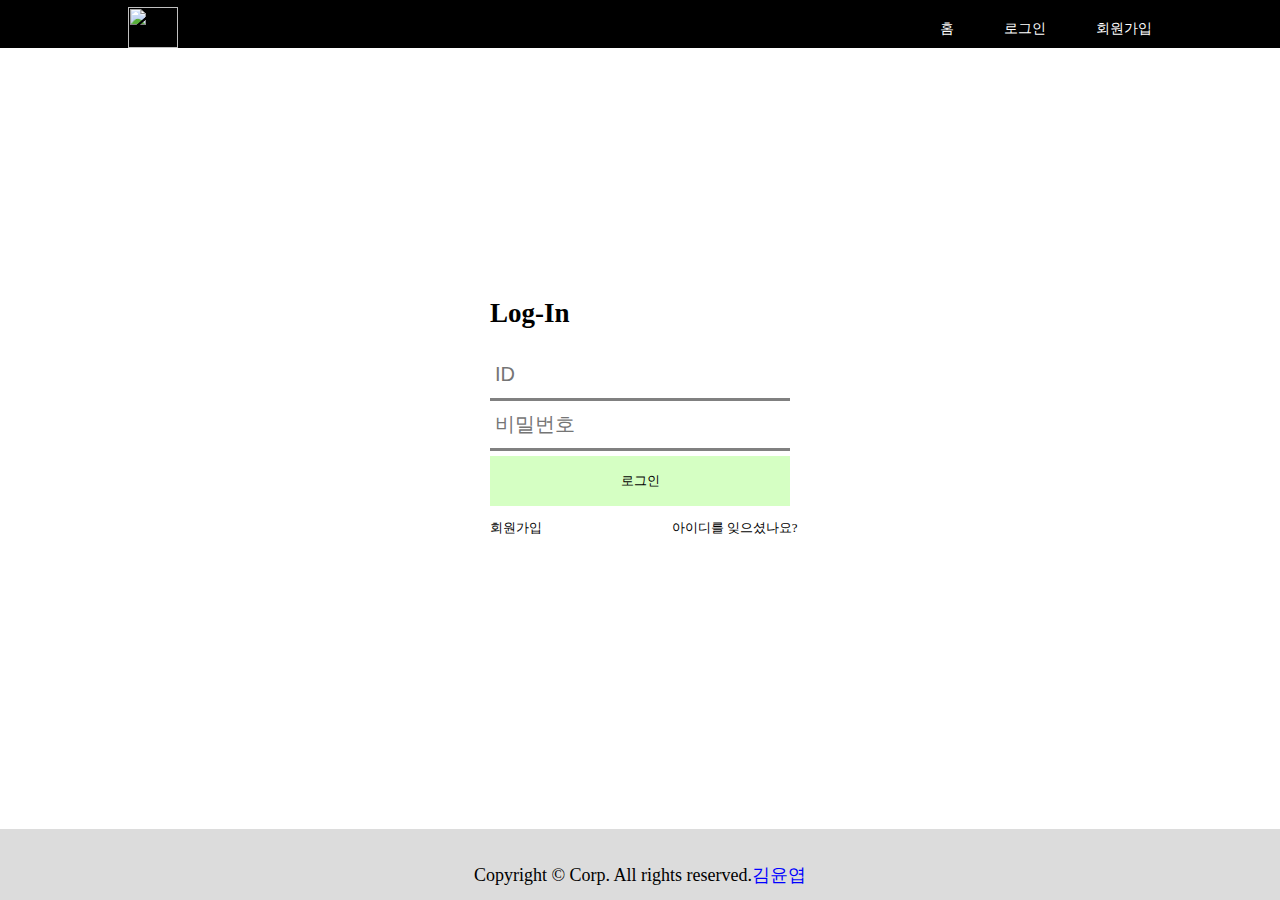
==== login.html @ 4362d27c "Rename index.html to login.html" ====
<html>
	<head>
		<meta charset="utf-8">
		<title>매너제틱</title>
		<link rel="stylesheet" type="text/css" href="css/font.css"> <!--폰트정의 css-->
		<link rel="stylesheet" type="text/css" href="css/header.css"> <!--header부분, body속성 설정-->
		<link rel="stylesheet" type="text/css" href="css/login_form.css"> <!--login폼 css-->
	</head>
	<body>
		<header>
			<div>
				<a href="index.html"><img src="img/logo.png" class="header_logo_img"><a/>
				<ul>
					<li><a href="register.html">회원가입</a></li>
					<li><a href="index.html">로그인</a></li>
					<li><a href="index.html">홈</a></li>
				</ul><br>
			</div>
		</header>
		<main class="main_login">
			<form action="php/login.php" method="post">
					<h2>Log-In</h2>
					<input type="text" placeholder="ID" name="id" class="id_input" required="required">
					<input type="password" placeholder="비밀번호" name="pw" class="pw_input" required="required">
					<input type="submit" value="로그인" class="login_button">
					<a href="register.html" class="id_lose">회원가입</a>
					<a href="" class="id_lost">아이디를 잊으셨나요?</a>					
			</form>
		</main>
		<div id="footer">
        <br/> Copyright ©  Corp. All rights reserved.<font color="blue">김윤엽</font>
        </div>
	</body>
</html>
---- css/font.css ----
@CHARSET "UTF-8";

@font-face{
	font-family: 'NanumGothic';
	src: url('font/NanumGothic.ttf') format('truetype');	
}

body{
	font-family: NanumGothic;
}
---- css/header.css ----
body {
	margin: 0;
	padding: 0;
	font-family: "나눔고딕";
	font-size: 18px;
	width: 100%;
	height: 100%;
}
main
{
	background: #FFF;
}
.logo{
	color: white;
	font-size: 30px;
}
header{
	font-size: 14px;
	height: 48px;
	background-color: black;
}
header div
{	
	width: 80%;
	height: 100%;
	
	margin: 0 10%;
}
.header_logo_img{
	width: 50px;
	height: 41px;
	margin-top: 7px;
	text-decoration: none;
}
header ul{
	list-style: none;
	float: right;
	text-align: right;
}
header ul a
{
	text-decoration: none;
	float: left;
	color: white;
}
header ul li{
	list-style: none;
	float: right;
	margin-top: 6px;
	margin-left: 50px;
	margin-bottom: 10px;
	color: white;
}
header ul a:hover{
	color: #76787c;
	-webkit-transition: 0.2s;
	transition: 0.2s;
}

hr{
	width: 80%;
	border: none;
	border: 0.7px black solid;
}
#footer{
	padding: 1% 15%;
    clear: both;
	background-color: gainsboro;
	text-align: center;
	position: absolute;
	bottom: 0;
	left: 0;
	right: 0;
}
/*header ul li dl.user_profile_dropdown{ border:3px #ccc solid; background:#FFC; display:none;}
header ul li.dropdown:hover .user_profile_dropdown{ display:block; position: relative;}
*/
---- css/login_form.css ----
main{
	width: 300px;
	margin: 0 auto;
	margin-top: 250px; 
}
.login_background{
	
}
.id_input,.pw_input{
	border: none;
	border-bottom: 3px solid gray;
	outline: none;
	font-size: 20px;
	padding: 5px;
	width: 300px;
	height: 50px;
}
.pw_input:focus{
	border-bottom: 3px solid #00bfff;
}
.id_input:focus{
	border-bottom: 3px solid #00bfff;	
}
.login_button{
	border: none;
	margin-top: 5px;
	margin-bottom: 10px;
	width: 300px;
	height: 50px;
	background-color: #d5ffc3;
}
.id_lose{
	font-size: 13px;
	text-decoration: none;
	color: black;
	margin-right: 30px;
}
.id_lost{
	position: relative;
	left: 55;
	font-size: 13px;
	text-decoration: none;
	color: black;
	margin-left: 40px;
}
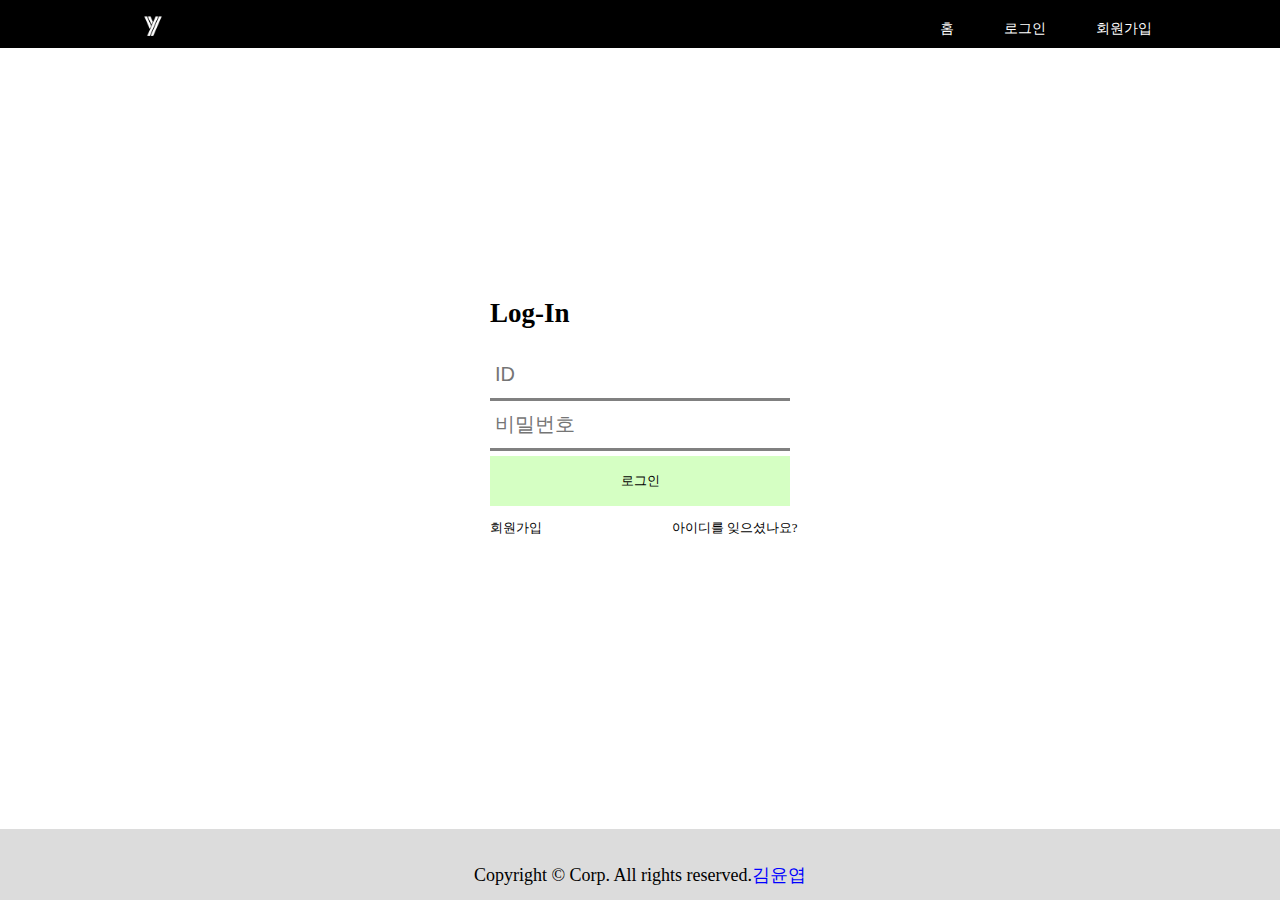
==== commit a667f5bf: "Add files via upload" ====
--- a/login.html
+++ b/login.html
@@ -9,11 +9,11 @@
 	<body>
 		<header>
 			<div>
-				<a href="index.html"><img src="img/logo.png" class="header_logo_img"><a/>
+				<a href="login.html"><img src="img/logo.png" class="header_logo_img"><a/>
 				<ul>
 					<li><a href="register.html">회원가입</a></li>
-					<li><a href="index.html">로그인</a></li>
-					<li><a href="index.html">홈</a></li>
+					<li><a href="login.html">로그인</a></li>
+					<li><a href="login.html">홈</a></li>
 				</ul><br>
 			</div>
 		</header>
--- a/css/font.css
+++ b/css/font.css
@@ -4,7 +4,6 @@
 	font-family: 'NanumGothic';
 	src: url('font/NanumGothic.ttf') format('truetype');	
 }
-
 body{
 	font-family: NanumGothic;
-}
+}--- a/css/header.css
+++ b/css/header.css
@@ -74,4 +74,4 @@
 }
 /*header ul li dl.user_profile_dropdown{ border:3px #ccc solid; background:#FFC; display:none;}
 header ul li.dropdown:hover .user_profile_dropdown{ display:block; position: relative;}
-*/
+*/